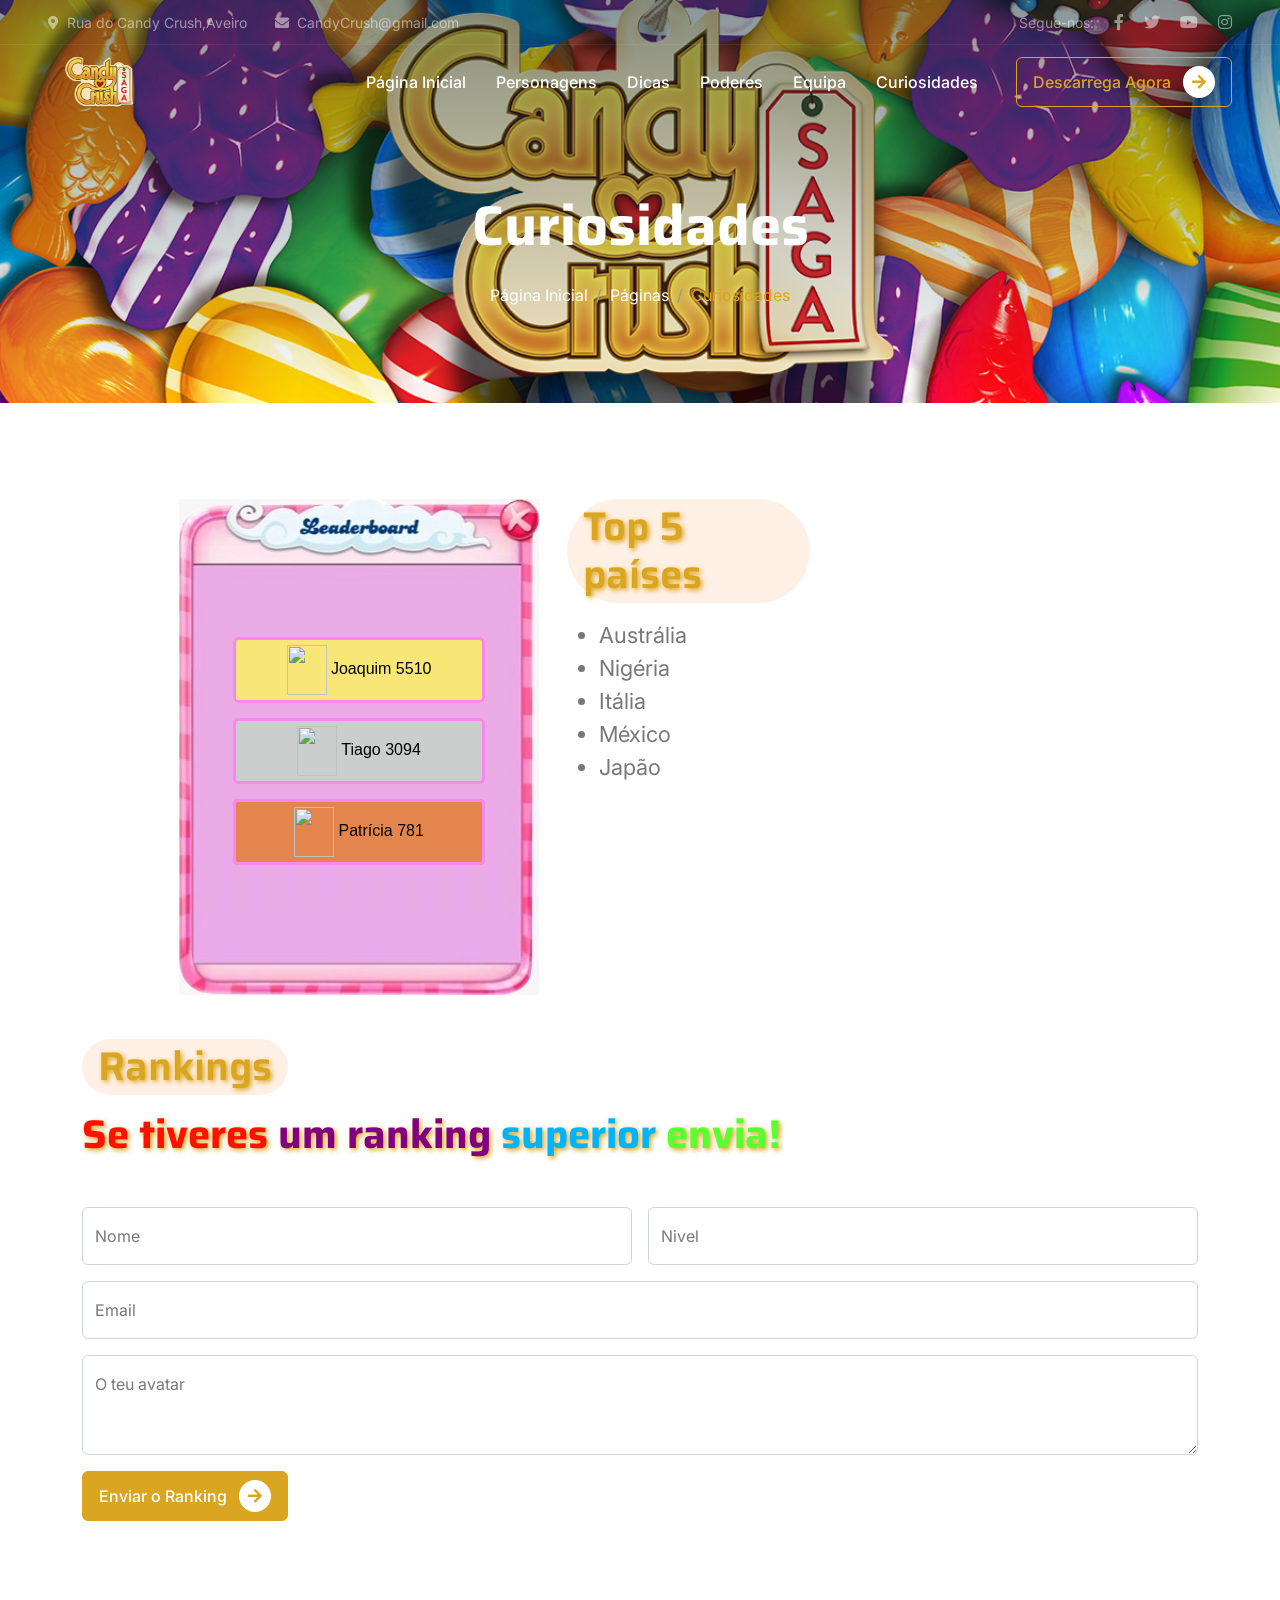
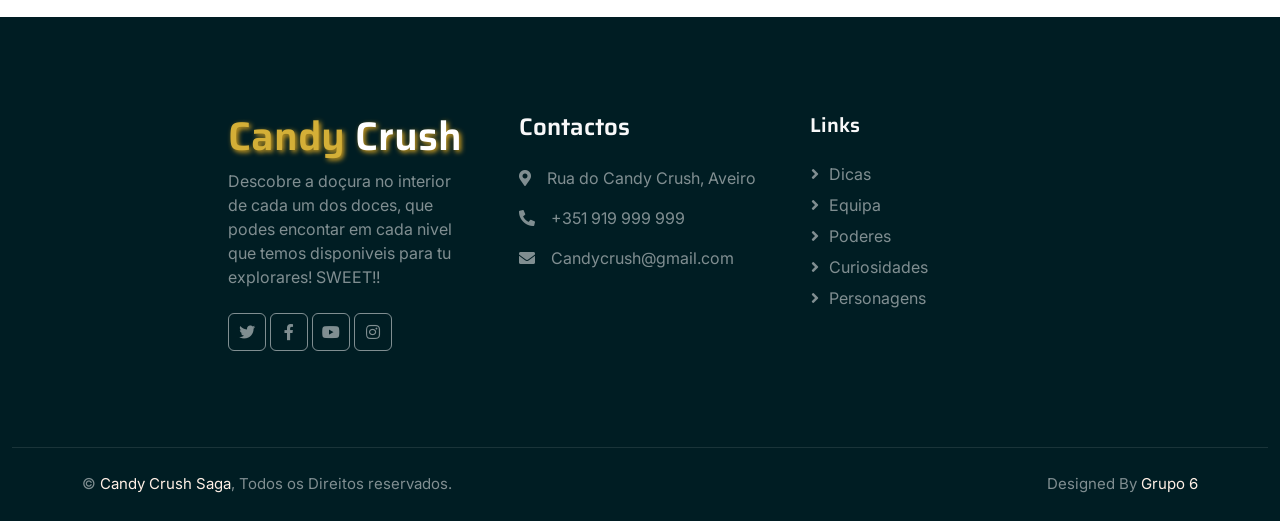
==== Curiosidades.html @ d063c337 "test" ====
<!DOCTYPE html>
<html lang="en">

<head>
    <meta charset="utf-8">
    <title>Candy Crush Saga - Curiosidades </title>
    <meta content="width=device-width, initial-scale=1.0" name="viewport">
    <meta content="" name="keywords">
    <meta content="" name="description">

    <!-- Favicon -->
    <link href="img/favicon.ico" rel="icon">

    <!-- Google Web Fonts -->
    <link rel="preconnect" href="https://fonts.googleapis.com">
    <link rel="preconnect" href="https://fonts.gstatic.com" crossorigin>
    <link href="https://fonts.googleapis.com/css2?family=Inter:wght@400;500;600&family=Saira:wght@500;600;700&display=swap" rel="stylesheet"> 

    <!-- Icon Font Stylesheet -->
    <link href="https://cdnjs.cloudflare.com/ajax/libs/font-awesome/5.10.0/css/all.min.css" rel="stylesheet">
    <link href="https://cdn.jsdelivr.net/npm/bootstrap-icons@1.4.1/font/bootstrap-icons.css" rel="stylesheet">

    <!-- Libraries Stylesheet -->
    <link href="lib/animate/animate.min.css" rel="stylesheet">
    <link href="lib/owlcarousel/assets/owl.carousel.min.css" rel="stylesheet">

    <!-- Customized Bootstrap Stylesheet -->
    <link href="css/bootstrap.min.css" rel="stylesheet">

    <!-- Template Stylesheet -->
    <link href="css/style1.css" rel="stylesheet">

    <!-- Interactive Globe-->
    <meta charset="utf-8">
        <title>Create a draggable Marker</title>
        <meta name="viewport" content="initial-scale=1,maximum-scale=1,user-scalable=no">
        <link href="https://api.mapbox.com/mapbox-gl-js/v2.13.0/mapbox-gl.css" rel="stylesheet">
        <script src="https://api.mapbox.com/mapbox-gl-js/v2.13.0/mapbox-gl.js"></script>
        <style>
            body { margin: 0; padding: 0; }
      
         </style>

</head>

<body>
    <!-- Spinner Start -->
    <div id="spinner" class="show bg-white position-fixed translate-middle w-100 vh-100 top-50 start-50 d-flex align-items-center justify-content-center">
        <div class="spinner-grow text-primary" role="status"></div>
    </div>
    <!-- Spinner End -->


    <!-- Navbar Start -->
    <div class="container-fluid fixed-top px-0 wow fadeIn" data-wow-delay="0.1s">
        <div class="top-bar text-white-50 row gx-0 align-items-center d-none d-lg-flex">
            <div class="col-lg-6 px-5 text-start">
                <small><i class="fa fa-map-marker-alt me-2"></i>Rua do Candy Crush,Aveiro</small>
                <small class="ms-4"><i class="fa fa-envelope me-2"></i>CandyCrush@gmail.com</small>
            </div>
            <div class="col-lg-6 px-5 text-end">
                <small>Segue-nos:</small>
                <a class="text-white-50 ms-3" href="https://www.facebook.com/candycrushsaga"><i class="fab fa-facebook-f"></i></a>
                <a class="text-white-50 ms-3" href="https://twitter.com/CandyCrushSaga"><i class="fab fa-twitter"></i></a>
                <a class="text-white-50 ms-3" href="https://www.youtube.com/@CandyCrushOfficial/videos"><i class="fab fa-youtube"></i></a>
                <a class="text-white-50 ms-3" href="https://www.instagram.com/candycrushsaga/"><i class="fab fa-instagram"></i></a>
            </div>
        </div>

        <nav class="navbar navbar-expand-lg navbar-dark py-lg-0 px-lg-5 wow fadeIn" data-wow-delay="0.1s">
            <a href="index.html" class="navbar-brand ms-4 ms-lg-0">
                <img src="img/Candy_Crush_Saga_logo.png" alt="logo" style= "height:60px;">   
            </a>
            <button type="button" class="navbar-toggler me-4" data-bs-toggle="collapse" data-bs-target="#navbarCollapse">
                <span class="navbar-toggler-icon"></span>
            </button>
            <div class="collapse navbar-collapse" id="navbarCollapse">
                <div class="navbar-nav ms-auto p-4 p-lg-0">
                    <a href="index.html" class="nav-item nav-link">Página Inicial</a>
                    <a href="Personagens.html" class="nav-item nav-link">Personagens</a>
                    <a href="dicas.html" class="nav-item nav-link">Dicas</a>
                    <a href="Poderes1.html" class="nav-item nav-link">Poderes</a>
                    <a href="Equipa.html" class="nav-item nav-link">Equipa</a>
                    <a href="Curiosidades.html" class="nav-item nav-link">Curiosidades</a>
                </div>
                <div class="d-none d-lg-flex ms-2">
                    <a class="btn btn-outline-primary py-2 px-3" href="Descarregar.html">
                        Descarrega Agora
                        <div class="d-inline-flex btn-sm-square bg-white text-primary rounded-circle ms-2">
                            <i class="fa fa-arrow-right"></i>
                        </div>
                    </a>
                </div>
            </div>
        </nav>
    </div>
    <!-- Navbar End -->


    <!-- Page Header Start -->
    <div class="container-fluid page-header mb-5 wow fadeIn" data-wow-delay="0.1s">
        <div class="container text-center">
            <h1 class="display-4 text-white animated slideInDown mb-4">Curiosidades</h1>
            <nav aria-label="breadcrumb animated slideInDown">
                <ol class="breadcrumb justify-content-center mb-0">
                    <li class="breadcrumb-item"><a class="text-white" href="#">Página Inicial</a></li>
                    <li class="breadcrumb-item"><a class="text-white" href="#">Páginas</a></li>
                    <li class="breadcrumb-item text-primary active" aria-current="page">Curiosidades</li>
                </ol>
            </nav>
        </div>
    </div>
    <!-- Page Header End -->
    <div class="container-xxl py-5">
        <div class="container">
            <div class="row g-5">
                <!-- Contact Start -->
                <div class="col-lg-1 wow fadeIn" data-wow-delay="0.1s"></div>

                <div class="col-lg-4 wow fadeIn" data-wow-delay="0.1s">
                    <div id="ranking" style="background: url(../img/ranking.jpeg)no-repeat; position: center; height: 500px; width: 360px; ">
                        <table align="center" style="width:70%; ">
                            <tr>
                                <th > &nbsp; </th>
                            </tr>
                            <tr>
                                <th> &nbsp; </th>
                            </tr>
                            <tr>
                                <th> &nbsp; </th>
                            </tr>
                            <tr class="first box"> 
                                <td><img src="https://static.vecteezy.com/system/resources/previews/009/384/298/large_2x/winner-medal-clipart-design-illustration-free-png.png" width="40px" height="50px">
                                    Joaquim  5510 </td>
                            </tr>
                            <tr class="second box"> 
                                <td><img src="https://static.vecteezy.com/system/resources/previews/009/394/165/non_2x/winner-medal-clipart-design-illustration-free-png.png" width="40px" height="50px">
                                    Tiago   3094 </td>
                            </tr>
                            <tr class="third box"> 
                                <td><img src="https://static.vecteezy.com/system/resources/previews/009/400/058/non_2x/winner-medal-clipart-design-illustration-free-png.png" width="40px" height="50px">
                                    Patrícia  781 </td>
                            </tr>
                        </table>
                    </div>
                </div>

                <div class="col-lg-3 wow fadeIn" data-wow-delay="0.1s">
                    <h1 class="d-inline-block rounded-pill bg-secondary py-1 px-3 mb-3 " style="text-shadow:2px 2px 5px; color: goldenrod">Top 5 países</h1>
                    <ul style="font-size: 22px" style="width: 400px; height: 400px;">
                        <li>Austrália</li>
                        <li>Nigéria</li>
                        <li>Itália</li>
                        <li>México</li>
                        <li>Japão</li>
                    </ul>
                </div>
                <div class="col-lg-4 wow fadeIn" data-wow-delay="0.1s">
                    <!-- Interactive Globe-->
                    <div id="map" class="col-lg-6 wow fadeIn" data-wow-delay="0.5s"  style="width: 400px; height: 400px;"></div>
                    <pre id="coordinates" class="coordinates"></pre>
                    <!-- Interactive Globe END-->
                </div>

            </div>

            <div class="row g-5 espaco">
                <div class="col-lg-12 wow fadeIn" data-wow-delay="0.1s">
                    <h1 class="d-inline-block rounded-pill bg-secondary py-1 px-3 mb-3 "  style="text-shadow:2px 2px 5px; color: goldenrod">Rankings</h1>
                    <h1 class="display-6 mb-5 text-shadow" style="color:rgb(255, 17, 0)">Se tiveres <span style="color:purple">um ranking</span> <span style="color:rgb(0, 179, 255)">superior</span> <span style="color:rgb(89, 255, 47)">envia!</span></h1>
                    <form>
                        <div class="row g-3">
                            <div class="col-md-6">
                                <div class="form-floating">
                                    <input type="text" class="form-control" id="name" placeholder="Your Name">
                                    <label for="name">Nome</label>
                                </div>
                            </div>
                            <div class="col-md-6">
                                <div class="form-floating">
                                    <input type="text" class="form-control" id="subject" placeholder="Subject">
                                    <label for="subject">Nivel</label>
                                </div>
                            </div>
                            <div class="col-12">
                                <div class="form-floating">
                                    <input type="email" class="form-control" id="email" placeholder="Your Email">
                                    <label for="email">Email</label>
                                </div>
                            </div>
                            <div class="col-12">
                                <div class="form-floating">
                                    <textarea class="form-control" placeholder="Leave a message here" id="message" style="height: 100px"></textarea>
                                    <label for="message">O teu avatar</label>
                                </div>
                            </div>
                            <div class="col-12">
                                <button class="btn btn-primary py-2 px-3 me-3">
                                    Enviar o Ranking
                                    <div class="d-inline-flex btn-sm-square bg-white text-primary rounded-circle ms-2">
                                        <i class="fa fa-arrow-right"></i>
                                    </div>
                                </button>
                            </div>
                        </div>
                    </form>
                </div> 
            </div>
                
           
        </div>
    </div>
    <!-- Contact End -->


    <!-- Footer Start -->
    <div class="container-fluid bg-dark text-white-50 footer mt-5 pt-5 wow fadeIn" data-wow-delay="0.1s">
        <div class="container py-5">
            <div class="row g-5 justify-content-center">
                <div class="col-lg-3 col-md-6">
                    <h1 class="texto-primary text-shadow"> Candy <span style="color:white"> Crush</span></h1> 
                    <p>Descobre a doçura no interior de cada um dos doces, que podes encontar em cada nivel que temos disponiveis para tu explorares! SWEET!!</p>
                    <div class="d-flex pt-2">
                        <a class="btn btn-square me-1" href="https://twitter.com/CandyCrushSaga"><i class="fab fa-twitter"></i></a>
                        <a class="btn btn-square me-1" href="https://www.facebook.com/candycrushsaga"><i class="fab fa-facebook-f"></i></a>
                        <a class="btn btn-square me-1" href="https://www.youtube.com/@CandyCrushOfficial/videos"><i class="fab fa-youtube"></i></a>
                        <a class="btn btn-square me-1" href="https://www.instagram.com/candycrushsaga/"><i class="fab fa-instagram"></i></a>
                        
                    </div>
                </div>
                <div class="col-lg-3 col-md-6">
                    <h4 class="text-light mb-4">Contactos</h4>
                    <p><i class="fa fa-map-marker-alt me-3"></i>Rua do Candy Crush, Aveiro</p>
                    <p><i class="fa fa-phone-alt me-3"></i>+351 919 999 999</p>
                    <p><i class="fa fa-envelope me-3"></i>Candycrush@gmail.com</p>
                </div>
                <div class="col-lg-3 col-md-6">
                    <h5 class="text-light mb-4">Links</h5>
                    <a class="btn btn-link" href="dicas.html">Dicas</a>
                    <a class="btn btn-link" href="Equipa.html">Equipa</a>
                    <a class="btn btn-link" href="Poderes1.html">Poderes</a>
                    <a class="btn btn-link" href="Curiosidades.html">Curiosidades</a>
                    <a class="btn btn-link" href="personagens.html">Personagens</a>
                </div>
                <a></a>
            </div>
        </div>
        <div class="container-fluid copyright">
            <div class="container">
                <div class="row">
                    <div class="col-md-6 text-center text-md-start mb-3 mb-md-0">
                        &copy; <a href="#">Candy Crush Saga</a>, Todos os Direitos reservados.
                    </div>
                    <div class="col-md-6 text-center text-md-end">
                        <!--/*** This template is free as long as you keep the footer author’s credit link/attribution link/backlink. If you'd like to use the template without the footer author’s credit link/attribution link/backlink, you can purchase the Credit Removal License from "https://htmlcodex.com/credit-removal". Thank you for your support. ***/-->
                        Designed By <a href="">Grupo 6</a>
                    </div>
                </div>
            </div>
        </div>
    </div>
    <!-- Footer End -->


    <!-- Back to Top -->
    <a href="#" class="btn btn-lg btn-primary btn-lg-square back-to-top"><i class="bi bi-arrow-up"></i></a>


    <!-- JavaScript Libraries -->
    <script src="https://code.jquery.com/jquery-3.4.1.min.js"></script>
    <script src="https://cdn.jsdelivr.net/npm/bootstrap@5.0.0/dist/js/bootstrap.bundle.min.js"></script>
    <script src="lib/wow/wow.min.js"></script>
    <script src="lib/easing/easing.min.js"></script>
    <script src="lib/waypoints/waypoints.min.js"></script>
    <script src="lib/owlcarousel/owl.carousel.min.js"></script>
    <script src="lib/parallax/parallax.min.js"></script>

    <!-- Template Javascript -->
    <script src="js/main.js"></script>
</body>

</html>
---- css/style1.css ----
/********** Template CSS **********/
:root {
    --primary: #D4AF37;
    --secondary: #FFF0E6;
    --light: #F8F8F9;
    --dark: #ff00a2;
}

.text-shadow{
    text-shadow:2px 2px 5px goldenrod;
}

.back-to-top {
    position: fixed;
    display: none;
    right: 30px;
    bottom: 30px;
    z-index: 99;
}


/*** Spinner ***/
#spinner {
    opacity: 0;
    visibility: hidden;
    transition: opacity .5s ease-out, visibility 0s linear .5s;
    z-index: 99999;
}

#spinner.show {
    transition: opacity .5s ease-out, visibility 0s linear 0s;
    visibility: visible;
    opacity: 1;
}


/*** Button ***/
.btn {
    font-weight: 500;
    transition: .5s;
}

.btn.btn-primary,
.btn.btn-outline-primary:hover {
    color: white;
}

.btn.btn-primary:hover {
    color: #D4AF37;
    background: transparent;
}

.btn.btn-outline-primary:hover {
    color: rgb(255, 255, 255);
    background: goldenrod;
}

.btn-square {
    width: 38px;
    height: 38px;
}

.btn-sm-square {
    width: 32px;
    height: 32px;
}

.btn-lg-square {
    width: 48px;
    height: 48px;
}

.btn-square,
.btn-sm-square,
.btn-lg-square {
    padding: 0;
    display: flex;
    align-items: center;
    justify-content: center;
    font-weight: normal;
}


/*** Navbar ***/
.fixed-top {
    transition: .5s;
}

.top-bar {
    height: 45px;
    border-bottom: 1px solid rgba(255, 255, 255, .07);
}

.navbar .dropdown-toggle::after {
    border: none;
    content: "\f107";
    font-family: "Font Awesome 5 Free";
    font-weight: 900;
    vertical-align: middle;
    margin-left: 8px;
}

.navbar .navbar-nav .nav-link {
    margin-right: 30px;
    padding: 25px 0;
    color: #FFFFFF;
    font-weight: 500;
    outline: none;
}

.navbar .navbar-nav .nav-link:hover,
.navbar .navbar-nav .nav-link.active {
    color: var(--primary);
}

@media (max-width: 991.98px) {
    .navbar .navbar-nav {
        margin-top: 10px;
        border-top: 1px solid rgba(0, 0, 0, .07);
        background: var(--dark);
    }

    .navbar .navbar-nav .nav-link {
        padding: 10px 0;
    }
}

@media (min-width: 992px) {
    .navbar .nav-item .dropdown-menu {
        display: block;
        visibility: hidden;
        top: 100%;
        transform: rotateX(-75deg);
        transform-origin: 0% 0%;
        transition: .5s;
        opacity: 0;
    }

    .navbar .nav-item:hover .dropdown-menu {
        transform: rotateX(0deg);
        visibility: visible;
        transition: .5s;
        opacity: 1;
    }
}


/*** Header ***/
.carousel-caption {
    top: 0;
    left: 0;
    right: 0;
    bottom: 0;
    display: flex;
    align-items: center;
    justify-content: center;
    text-align: center;
    background: rgba(0, 29, 35, 0.314);
    z-index: 1;
}

.carousel-control-prev,
.carousel-control-next {
    width: 15%;
}

.carousel-control-prev-icon,
.carousel-control-next-icon {
    width: 3rem;
    height: 3rem;
    background-color: var(--dark);
    border: 12px solid var(--dark);
    border-radius: 3rem;
}

@media (max-width: 768px) {
    #header-carousel .carousel-item {
        position: relative;
        min-height: 450px;
    }
    
    #header-carousel .carousel-item img {
        position: absolute;
        width: 100%;
        height: 100%;
        object-fit: cover;
    }
}

.page-header {
    padding-top: 12rem;
    padding-bottom: 6rem;
    background: linear-gradient(rgba(0, 29, 35, 0.465), rgba(0, 29, 35, 0)), url(../img/candycrush.png) center center no-repeat;
    background-size: cover;
}

.page-header .breadcrumb-item+.breadcrumb-item::before {
    color: #999999;
}



/*** Causes ***/
.causes-item .progress {
    height: 5px;
    border-radius: 0;
    overflow: visible;
}

.causes-item .progress .progress-bar {
    position: relative;
    overflow: visible;
    width: 0px;
    border-radius: 0;
    transition: 5s;
}

.causes-item .progress .progress-bar span {
    position: absolute;
    top: -7px;
    right: 0;
    width: 40px;
    height: 19px;
    display: flex;
    align-items: center;
    justify-content: center;
    font-size: 12px;
    background: var(--primary);
    color: #FFFFFF;
}

.causes-item .causes-overlay {
    position: absolute;
    width: 100%;
    height: 0;
    top: 0;
    left: 0;
    display: flex;
    align-items: center;
    justify-content: center;
    background: rgba(0, 0, 0, .5);
    overflow: hidden;
    opacity: 0;
    transition: .5s;
}

.causes-item:hover .causes-overlay {
    height: 100%;
    opacity: 1;
}


/*** Service ***/
.service-item {
    box-shadow: 0 0 45px rgba(0, 0, 0, .06);
}


/*** Donate ***/
.donate {
    background: rgba(0, 29, 35, .8);
}

.btn-group .btn-light:hover,
.btn-group input[type="radio"]:checked+label {
    color: var(--primary);
    border-color: var(--primary);
}


/*** Team ***/
.team-item img {
    position: relative;
    top: 0;
    transition: .5s;
}

.team-item:hover img {
    top: -30px;
}

.team-item .team-text {
    position: relative;
    height: 100px;
    transition: .5s;
}

.team-item:hover .team-text {
    margin-top: -60px;
    height: 160px;
}

.team-item .team-text .team-social {
    opacity: 0;
    transition: .5s;
}

.team-item:hover .team-text .team-social {
    opacity: 1;
}

.team-item .team-social .btn {
    display: inline-flex;
    color: var(--primary);
    background: #FFFFFF;
    border-radius: 40px;
}

.team-item .team-social .btn:hover {
    color: #FFFFFF;
    background: var(--primary);
}


/*** Testimonial ***/
.testimonial-carousel::before {
    position: absolute;
    content: "";
    top: 0;
    left: 0;
    height: 100%;
    width: 0;
    background: linear-gradient(to right, rgba(255, 255, 255, 1) 0%, rgba(255, 255, 255, 0) 100%);
    z-index: 1;
}

.testimonial-carousel::after {
    position: absolute;
    content: "";
    top: 0;
    right: 0;
    height: 100%;
    width: 0;
    background: linear-gradient(to left, rgba(255, 255, 255, 1) 0%, rgba(255, 255, 255, 0) 100%);
    z-index: 1;
}

@media (min-width: 768px) {
    .testimonial-carousel::before,
    .testimonial-carousel::after {
        width: 200px;
    }
}

@media (min-width: 992px) {
    .testimonial-carousel::before,
    .testimonial-carousel::after {
        width: 300px;
    }
}

.testimonial-carousel .owl-item .testimonial-text {
    background: var(--light);
    transform: scale(.8);
    transition: .5s;
}

.testimonial-carousel .owl-item.center .testimonial-text {
    background: var(--primary);
    transform: scale(1);
}

.testimonial-carousel .owl-item .testimonial-text *,
.testimonial-carousel .owl-item .testimonial-item img {
    transition: .5s;
}

.testimonial-carousel .owl-item.center .testimonial-text * {
    color: var(--light) !important;
}

.testimonial-carousel .owl-item.center .testimonial-item img {
    background: var(--primary) !important;
} 

.testimonial-carousel .owl-nav {
    position: absolute;
    width: 350px;
    top: 15px;
    left: 50%;
    transform: translateX(-50%);
    display: flex;
    justify-content: space-between;
    opacity: 0;
    transition: .5s;
    z-index: 1;
}

.testimonial-carousel:hover .owl-nav {
    width: 300px;
    opacity: 1;
}

.testimonial-carousel .owl-nav .owl-prev,
.testimonial-carousel .owl-nav .owl-next {
    position: relative;
    color: var(--primary);
    font-size: 45px;
    transition: .5s;
}

.testimonial-carousel .owl-nav .owl-prev:hover,
.testimonial-carousel .owl-nav .owl-next:hover {
    color: var(--dark);
}


/*** Footer ***/

.footer .btn.btn-link {
    display: block;
    margin-bottom: 5px;
    padding: 0;
    text-align: left;
    color: rgba(255,255,255,0.5);
    font-weight: normal;
    text-transform: capitalize;
    transition: .3s;
}

.footer .btn.btn-link::before {
    position: relative;
    content: "\f105";
    font-family: "Font Awesome 5 Free";
    font-weight: 900;
    color: rgba(255,255,255,0.5);
    margin-right: 10px;
}

.footer .btn.btn-link:hover {
    color: var(--light);
    letter-spacing: 1px;
    box-shadow: none;
}

.footer .btn.btn-square {
    color: rgba(255,255,255,0.5);
    border: 1px solid rgba(255,255,255,0.5);
}

.footer .btn.btn-square:hover {
    color: var(--secondary);
    border-color: var(--light);
}

.footer .copyright {
    padding: 25px 0;
    font-size: 15px;
    border-top: 1px solid rgba(256, 256, 256, .1);
}

.footer .copyright a {
    color: var(--secondary);
}

.footer .copyright a:hover {
    color: var(--primary);
}

.text-title{
    color:gold !important;
}



/* globe */

.coordinates {
    background: rgba(0, 0, 0, 0.5);
    color: #ffffff; 
    bottom: 400px;
    left: 0px;
    padding: 5px 10px;
    margin: 0;
    font-size: 12px;
    line-height: 18px;
    border-radius: 3px;
    display: none;
}

.espaco {
    padding-top: 40px;
}

.first{
   background-color: #f8e677;
}

.second {
    background-color: #cccdcd;
}

.third {
    background-color: #e3854c
}

table {
    border-collapse: separate;
    border-spacing: 0 15px;
}
  
td {
    width: 150px;
    text-align: center;
    border: 3px solid rgb(249, 134, 241);
    border-radius: 5px;
    padding: 5px;
    font-family:Arial;
    color: #000000;
}


.homepage-header {
    width:100%;
    height:20cm;
    background: linear-gradient(rgba(178, 178, 178, 0.384), transparent), url(../img/candyhome.jpeg) center center no-repeat;
    background-size: cover;
}

.homepage-header .breadcrumb-item+.breadcrumb-item::before {
    color: #999999;
}
/* Home video*/
.candyvid{
    margin-top:2cm;
    padding-top: 7.5rem;
    padding-bottom: 7.5rem;
    color:white;
}
.candyvid .content{
    width:50%;
    height:100%;
}

.youtube {
    position: absolute;
    top: 0;
    left: 0;
    bottom: 0;
    right: 0;
    width: 100%;
    height: 100%;
  }
.containerVid{
    position: relative;
    height: 400px;
    padding-top: 56.25%;
}



.dicas-item img {
    height: 150px;
}

.dicas-item2 img {
    height: 150px;
}

.dicas-item h4 {
    color: #fff;
}

.dicas-item2 h4 {
    color: #fff;
}

.dicas-item {
    box-shadow: 0 0 45px rgba(0, 0, 0, .06);
    background-color: #d6461e;
    color: #fff;
    border-radius: 50px;
}

.dicas-item2 {
    box-shadow: 0 0 45px rgba(0, 0, 0, .06);
    background-color: #5aa316;
    color: #fff;
    border-radius: 50px;
}



.texto-primary{
    color:var(--primary)
}

/*** Header ***/
.page-body {
    background:url(../img/candycrush1.png) center center no-repeat;

}

 /*** Linha 158 e 193 transparencia ***/
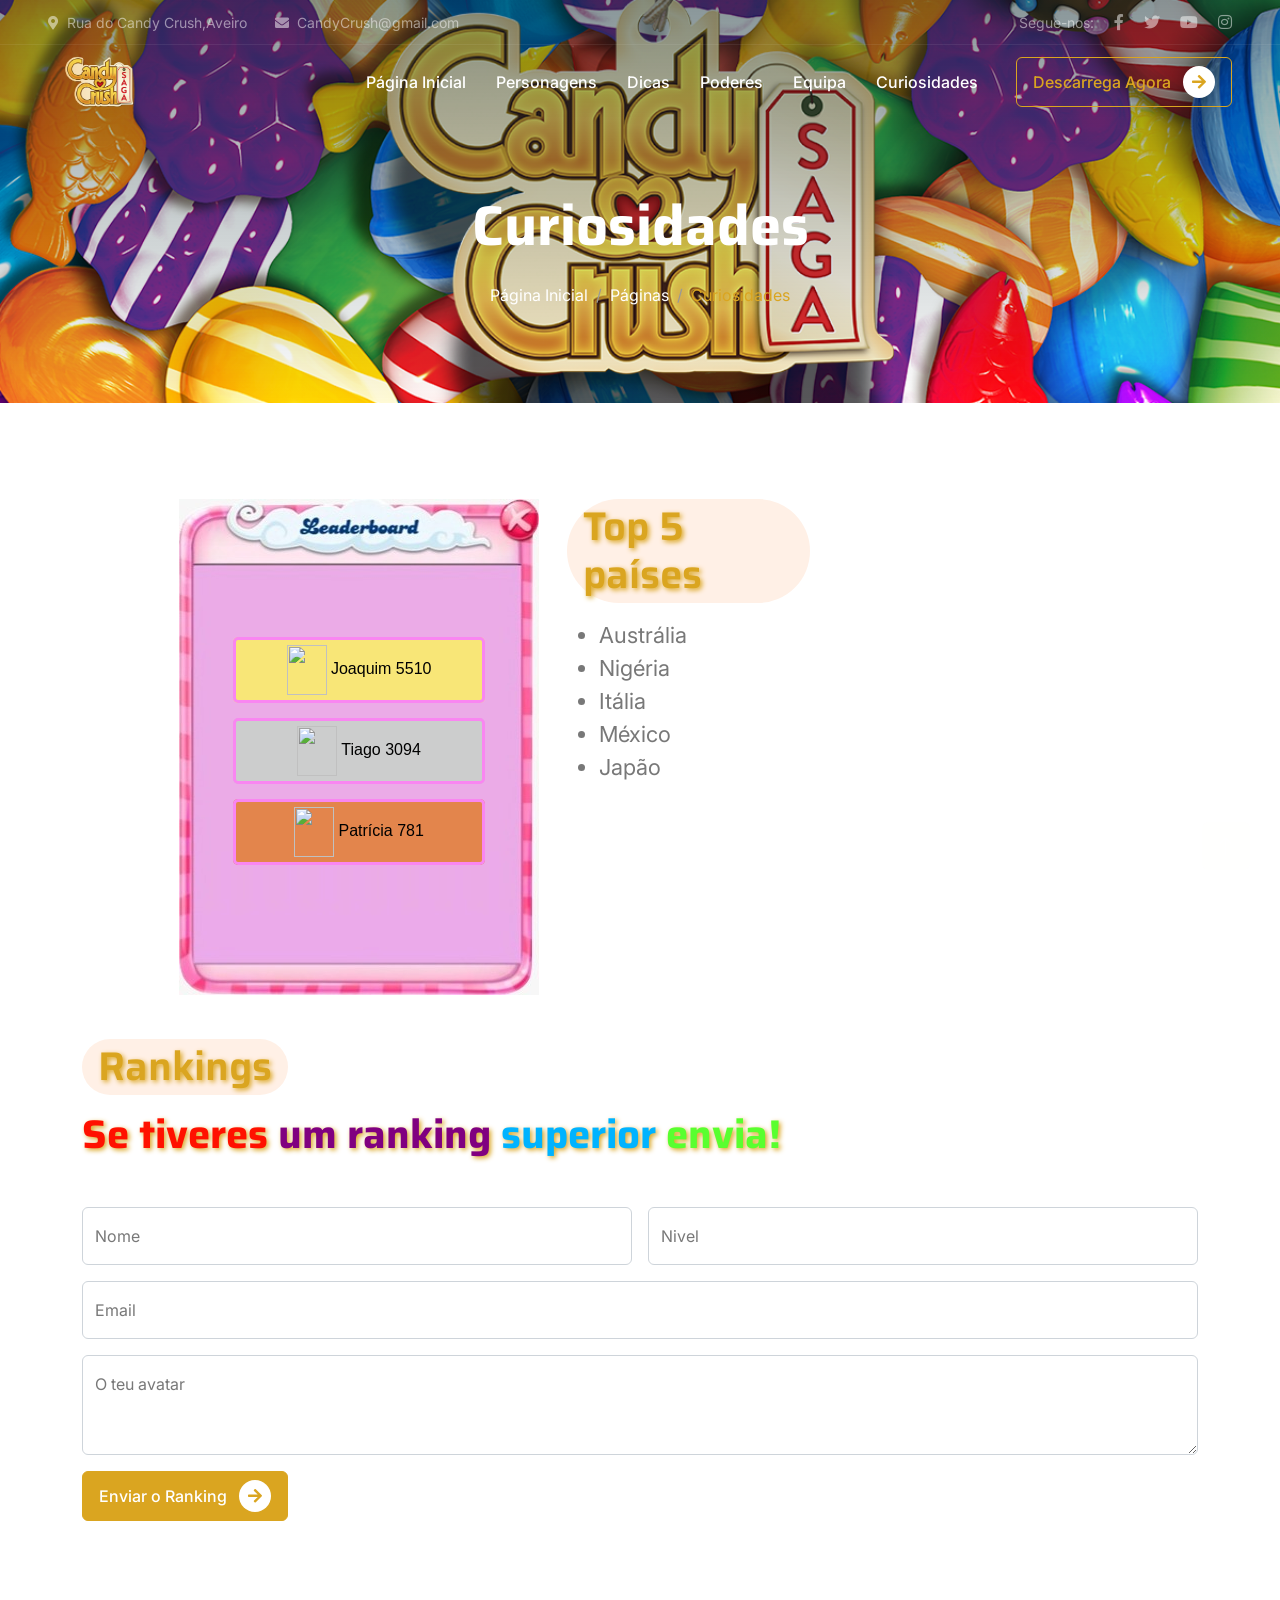
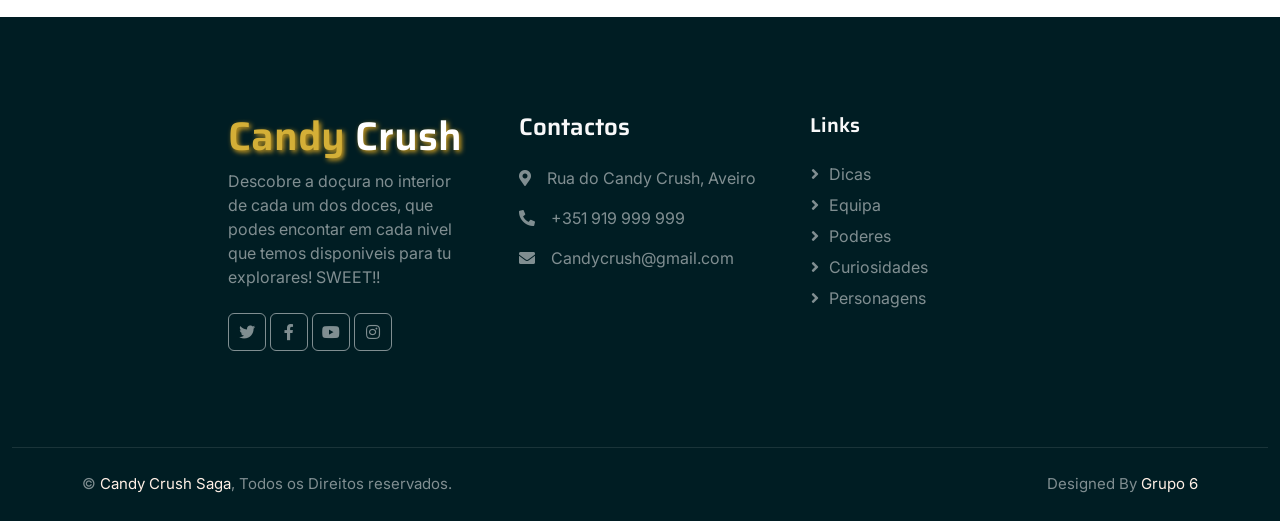
==== commit 50a875ec: "fix" ====
--- a/Curiosidades.html
+++ b/Curiosidades.html
@@ -77,7 +77,7 @@
             <div class="collapse navbar-collapse" id="navbarCollapse">
                 <div class="navbar-nav ms-auto p-4 p-lg-0">
                     <a href="index.html" class="nav-item nav-link">Página Inicial</a>
-                    <a href="Personagens.html" class="nav-item nav-link">Personagens</a>
+                    <a href="personagens.html" class="nav-item nav-link">Personagens</a>
                     <a href="dicas.html" class="nav-item nav-link">Dicas</a>
                     <a href="Poderes1.html" class="nav-item nav-link">Poderes</a>
                     <a href="Equipa.html" class="nav-item nav-link">Equipa</a>
